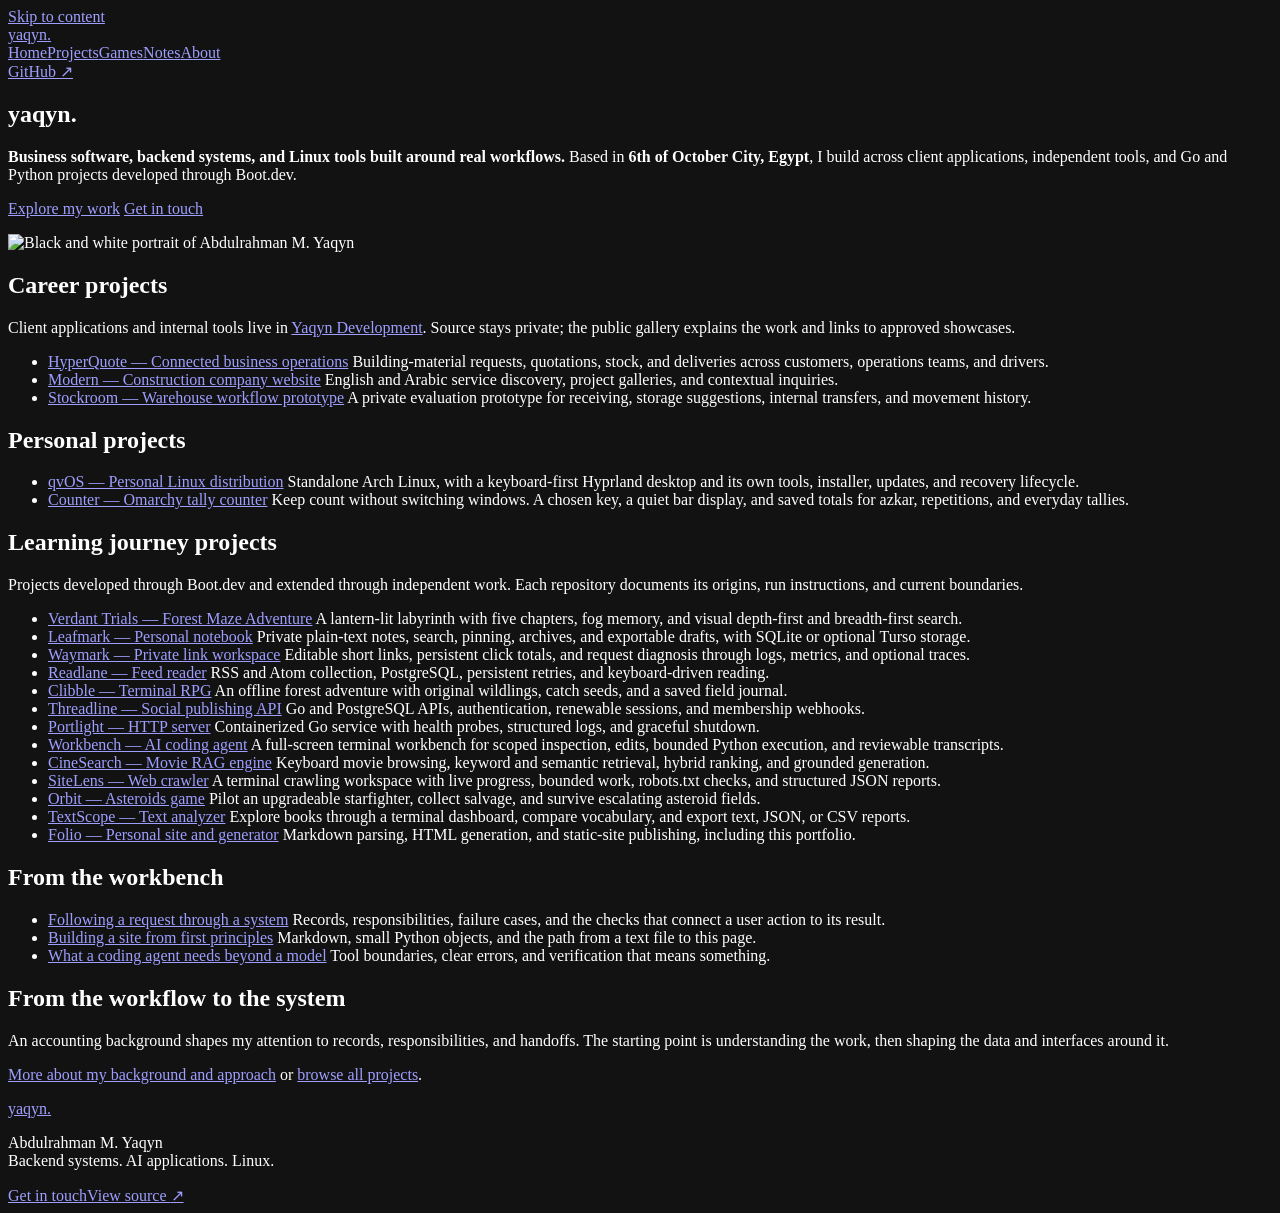
==== docs/index.html @ 0b0667b6 "Serve Folio at yaqyn.dev with root routes and canonical URLs" ====
<!doctype html>
<html lang="en">
  <head>
    <meta charset="utf-8">
    <meta name="viewport" content="width=device-width, initial-scale=1">
    <meta name="color-scheme" content="dark">
    <meta name="description" content="Abdulrahman M. Yaqyn — business software, backend systems, AI applications, and Linux. Projects, engineering decisions, and development notes.">
    <meta property="og:type" content="website">
    <meta property="og:title" content="yaqyn. | yaqyn">
    <meta property="og:description" content="Abdulrahman M. Yaqyn — business software, backend systems, AI applications, and Linux. Projects, engineering decisions, and development notes.">
    <meta property="og:url" content="https://yaqyn.dev/">
    <meta property="og:site_name" content="yaqyn">
    <meta property="og:image" content="https://yaqyn.dev/images/yaqyn-portrait.webp">
    <meta property="og:image:alt" content="Black and white portrait of Abdulrahman M. Yaqyn">
    <meta name="twitter:card" content="summary_large_image">
    <title>yaqyn. | yaqyn</title>
    <link rel="canonical" href="https://yaqyn.dev/">
    <link rel="icon" href="/favicon.svg" type="image/svg+xml">
    <link href="/index.css" rel="stylesheet">
  </head>
  <body class="home">
    <a class="skip-link" href="#main">Skip to content</a>
    <div class="site-shell">
      <header class="site-header">
        <a class="wordmark" href="/" aria-label="yaqyn home">yaqyn<span>.</span></a>
        <nav aria-label="Main navigation"><a href="/" aria-current="page">Home</a><a href="/projects/">Projects</a><a href="/games/">Games</a><a href="/notes/">Notes</a><a href="/about/">About</a></nav>
        <a class="header-link" href="https://github.com/yaqyn">GitHub <span aria-hidden="true">↗</span></a>
      </header>
      <main id="main" tabindex="-1">
        <div class="breadcrumbs"></div>
        <article class="page-content"><div><h1>yaqyn.</h1><p><b>Business software, backend systems, and Linux tools built around real workflows.</b> Based in <b>6th of October City, Egypt</b>, I build across client applications, independent tools, and Go and Python projects developed through Boot.dev.</p><p><a href="/projects/">Explore my work</a> <a href="/contact/">Get in touch</a></p><p><img src="/images/yaqyn-portrait.webp" alt="Black and white portrait of Abdulrahman M. Yaqyn"></p><h2>Career projects</h2><p>Client applications and internal tools live in <a href="https://github.com/yaqyn-dev">Yaqyn Development</a>. Source stays private; the public gallery explains the work and links to approved showcases.</p><ul><li><a href="https://github.com/yaqyn/HyperQuote">HyperQuote — Connected business operations</a> Building-material requests, quotations, stock, and deliveries across customers, operations teams, and drivers.</li><li><a href="https://github.com/yaqyn/Modern">Modern — Construction company website</a> English and Arabic service discovery, project galleries, and contextual inquiries.</li><li><a href="https://github.com/yaqyn-dev#stockroom">Stockroom — Warehouse workflow prototype</a> A private evaluation prototype for receiving, storage suggestions, internal transfers, and movement history.</li></ul><h2>Personal projects</h2><ul><li><a href="https://github.com/yaqyn/qvOS">qvOS — Personal Linux distribution</a> Standalone Arch Linux, with a keyboard-first Hyprland desktop and its own tools, installer, updates, and recovery lifecycle.</li><li><a href="https://github.com/yaqyn/omarchy-counter">Counter — Omarchy tally counter</a> Keep count without switching windows. A chosen key, a quiet bar display, and saved totals for azkar, repetitions, and everyday tallies.</li></ul><h2>Learning journey projects</h2><p>Projects developed through Boot.dev and extended through independent work. Each repository documents its origins, run instructions, and current boundaries.</p><ul><li><a href="/games/">Verdant Trials — Forest Maze Adventure</a> A lantern-lit labyrinth with five chapters, fog memory, and visual depth-first and breadth-first search.</li><li><a href="https://github.com/yaqyn/leafmark-notebook">Leafmark — Personal notebook</a> Private plain-text notes, search, pinning, archives, and exportable drafts, with SQLite or optional Turso storage.</li><li><a href="https://github.com/yaqyn/waymark-link-shortener">Waymark — Private link workspace</a> Editable short links, persistent click totals, and request diagnosis through logs, metrics, and optional traces.</li><li><a href="https://github.com/yaqyn/readlane-feed-reader">Readlane — Feed reader</a> RSS and Atom collection, PostgreSQL, persistent retries, and keyboard-driven reading.</li><li><a href="/games/">Clibble — Terminal RPG</a> An offline forest adventure with original wildlings, catch seeds, and a saved field journal.</li><li><a href="https://github.com/yaqyn/threadline-social-api">Threadline — Social publishing API</a> Go and PostgreSQL APIs, authentication, renewable sessions, and membership webhooks.</li><li><a href="https://github.com/yaqyn/portlight-http-server">Portlight — HTTP server</a> Containerized Go service with health probes, structured logs, and graceful shutdown.</li><li><a href="https://github.com/yaqyn/workbench-ai-agent">Workbench — AI coding agent</a> A full-screen terminal workbench for scoped inspection, edits, bounded Python execution, and reviewable transcripts.</li><li><a href="https://github.com/yaqyn/cinesearch-rag-engine">CineSearch — Movie RAG engine</a> Keyboard movie browsing, keyword and semantic retrieval, hybrid ranking, and grounded generation.</li><li><a href="https://github.com/yaqyn/sitelens-web-crawler">SiteLens — Web crawler</a> A terminal crawling workspace with live progress, bounded work, robots.txt checks, and structured JSON reports.</li><li><a href="/games/">Orbit — Asteroids game</a> Pilot an upgradeable starfighter, collect salvage, and survive escalating asteroid fields.</li><li><a href="https://github.com/yaqyn/textscope-text-analyzer">TextScope — Text analyzer</a> Explore books through a terminal dashboard, compare vocabulary, and export text, JSON, or CSV reports.</li><li><a href="https://github.com/yaqyn/folio-static-site">Folio — Personal site and generator</a> Markdown parsing, HTML generation, and static-site publishing, including this portfolio.</li></ul><h2>From the workbench</h2><ul><li><a href="/notes/workflow/">Following a request through a system</a> Records, responsibilities, failure cases, and the checks that connect a user action to its result.</li><li><a href="/notes/static-sites/">Building a site from first principles</a> Markdown, small Python objects, and the path from a text file to this page.</li><li><a href="/notes/agents/">What a coding agent needs beyond a model</a> Tool boundaries, clear errors, and verification that means something.</li></ul><h2>From the workflow to the system</h2><p>An accounting background shapes my attention to records, responsibilities, and handoffs. The starting point is understanding the work, then shaping the data and interfaces around it.</p><p><a href="/about/">More about my background and approach</a> or <a href="/projects/">browse all projects</a>.</p></div></article>
      </main>
      <footer class="site-footer">
        <a class="wordmark" href="/">yaqyn<span>.</span></a>
        <p>Abdulrahman M. Yaqyn<br><span>Backend systems. AI applications. Linux.</span></p>
        <div><a href="/contact/">Get in touch</a><a href="https://github.com/yaqyn/folio-static-site">View source <span aria-hidden="true">↗</span></a></div>
      </footer>
    </div>
  </body>
</html>
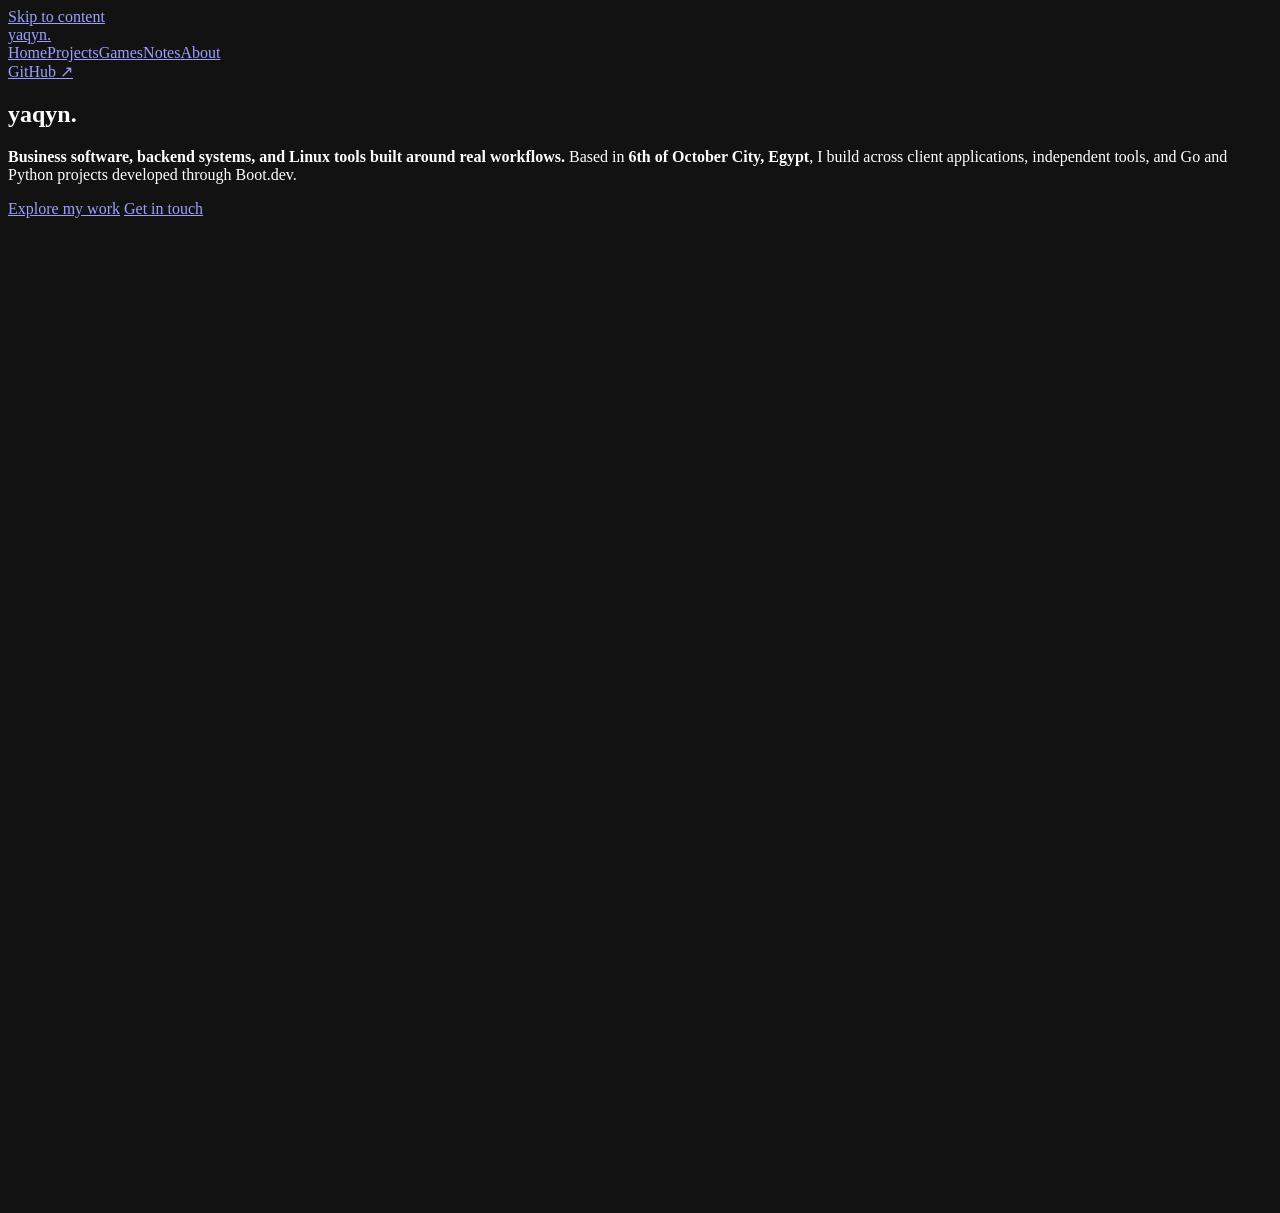
==== commit 8bb13f47: "Refine search appearance, social previews, and site analytics" ====
--- a/docs/index.html
+++ b/docs/index.html
@@ -4,18 +4,34 @@
     <meta charset="utf-8">
     <meta name="viewport" content="width=device-width, initial-scale=1">
     <meta name="color-scheme" content="dark">
+    <meta name="author" content="Abdulrahman M. Yaqyn">
+    <meta name="robots" content="index, follow, max-image-preview:large">
+    <meta name="theme-color" content="#1c1d20">
     <meta name="description" content="Abdulrahman M. Yaqyn — business software, backend systems, AI applications, and Linux. Projects, engineering decisions, and development notes.">
     <meta property="og:type" content="website">
-    <meta property="og:title" content="yaqyn. | yaqyn">
+    <meta property="og:title" content="Abdulrahman M. Yaqyn | Backend Systems, AI &amp; Linux">
     <meta property="og:description" content="Abdulrahman M. Yaqyn — business software, backend systems, AI applications, and Linux. Projects, engineering decisions, and development notes.">
     <meta property="og:url" content="https://yaqyn.dev/">
     <meta property="og:site_name" content="yaqyn">
-    <meta property="og:image" content="https://yaqyn.dev/images/yaqyn-portrait.webp">
-    <meta property="og:image:alt" content="Black and white portrait of Abdulrahman M. Yaqyn">
+    <meta property="og:image" content="https://yaqyn.dev/images/social-card.webp">
+    <meta property="og:image:alt" content="Abdulrahman M. Yaqyn — backend systems, AI applications, Linux, projects and development notes">
+    <meta property="og:locale" content="en_US">
+    <meta property="og:image:type" content="image/webp">
+    <meta property="og:image:width" content="1200">
+    <meta property="og:image:height" content="630">
+    <meta name="twitter:title" content="Abdulrahman M. Yaqyn | Backend Systems, AI &amp; Linux">
+    <meta name="twitter:description" content="Abdulrahman M. Yaqyn — business software, backend systems, AI applications, and Linux. Projects, engineering decisions, and development notes.">
+    <meta name="twitter:image" content="https://yaqyn.dev/images/social-card.webp">
+    <meta name="twitter:image:alt" content="Abdulrahman M. Yaqyn — backend systems, AI applications, Linux, projects and development notes">
     <meta name="twitter:card" content="summary_large_image">
-    <title>yaqyn. | yaqyn</title>
+    <title>Abdulrahman M. Yaqyn | Backend Systems, AI &amp; Linux</title>
     <link rel="canonical" href="https://yaqyn.dev/">
-    <link rel="icon" href="/favicon.svg" type="image/svg+xml">
+    <link rel="icon" href="/favicon.ico" sizes="16x16 32x32 48x48">
+    <link rel="icon" href="/icon-192.png" sizes="192x192" type="image/png">
+    <link rel="icon" href="/favicon.svg" sizes="any" type="image/svg+xml">
+    <link rel="apple-touch-icon" href="/apple-touch-icon.png" sizes="180x180">
+    <link rel="manifest" href="/site.webmanifest">
+    <script type="application/ld+json">{"@context": "https://schema.org", "@graph": [{"@type": "Person", "@id": "https://yaqyn.dev/#person", "name": "Abdulrahman M. Yaqyn", "alternateName": "yaqyn", "url": "https://yaqyn.dev/about/", "image": "https://yaqyn.dev/images/yaqyn-portrait.webp", "sameAs": ["https://github.com/yaqyn", "https://www.boot.dev/u/yaqyn"]}, {"@type": "WebSite", "@id": "https://yaqyn.dev/#website", "name": "yaqyn", "alternateName": "Abdulrahman M. Yaqyn", "url": "https://yaqyn.dev/", "inLanguage": "en", "publisher": {"@id": "https://yaqyn.dev/#person"}}, {"@type": "WebPage", "@id": "https://yaqyn.dev/#page", "url": "https://yaqyn.dev/", "name": "Abdulrahman M. Yaqyn | Backend Systems, AI \u0026 Linux", "description": "Abdulrahman M. Yaqyn — business software, backend systems, AI applications, and Linux. Projects, engineering decisions, and development notes.", "isPartOf": {"@id": "https://yaqyn.dev/#website"}, "inLanguage": "en", "author": {"@id": "https://yaqyn.dev/#person"}}]}</script>
     <link href="/index.css" rel="stylesheet">
   </head>
   <body class="home">
@@ -27,8 +43,8 @@
         <a class="header-link" href="https://github.com/yaqyn">GitHub <span aria-hidden="true">↗</span></a>
       </header>
       <main id="main" tabindex="-1">
-        <div class="breadcrumbs"></div>
-        <article class="page-content"><div><h1>yaqyn.</h1><p><b>Business software, backend systems, and Linux tools built around real workflows.</b> Based in <b>6th of October City, Egypt</b>, I build across client applications, independent tools, and Go and Python projects developed through Boot.dev.</p><p><a href="/projects/">Explore my work</a> <a href="/contact/">Get in touch</a></p><p><img src="/images/yaqyn-portrait.webp" alt="Black and white portrait of Abdulrahman M. Yaqyn"></p><h2>Career projects</h2><p>Client applications and internal tools live in <a href="https://github.com/yaqyn-dev">Yaqyn Development</a>. Source stays private; the public gallery explains the work and links to approved showcases.</p><ul><li><a href="https://github.com/yaqyn/HyperQuote">HyperQuote — Connected business operations</a> Building-material requests, quotations, stock, and deliveries across customers, operations teams, and drivers.</li><li><a href="https://github.com/yaqyn/Modern">Modern — Construction company website</a> English and Arabic service discovery, project galleries, and contextual inquiries.</li><li><a href="https://github.com/yaqyn-dev#stockroom">Stockroom — Warehouse workflow prototype</a> A private evaluation prototype for receiving, storage suggestions, internal transfers, and movement history.</li></ul><h2>Personal projects</h2><ul><li><a href="https://github.com/yaqyn/qvOS">qvOS — Personal Linux distribution</a> Standalone Arch Linux, with a keyboard-first Hyprland desktop and its own tools, installer, updates, and recovery lifecycle.</li><li><a href="https://github.com/yaqyn/omarchy-counter">Counter — Omarchy tally counter</a> Keep count without switching windows. A chosen key, a quiet bar display, and saved totals for azkar, repetitions, and everyday tallies.</li></ul><h2>Learning journey projects</h2><p>Projects developed through Boot.dev and extended through independent work. Each repository documents its origins, run instructions, and current boundaries.</p><ul><li><a href="/games/">Verdant Trials — Forest Maze Adventure</a> A lantern-lit labyrinth with five chapters, fog memory, and visual depth-first and breadth-first search.</li><li><a href="https://github.com/yaqyn/leafmark-notebook">Leafmark — Personal notebook</a> Private plain-text notes, search, pinning, archives, and exportable drafts, with SQLite or optional Turso storage.</li><li><a href="https://github.com/yaqyn/waymark-link-shortener">Waymark — Private link workspace</a> Editable short links, persistent click totals, and request diagnosis through logs, metrics, and optional traces.</li><li><a href="https://github.com/yaqyn/readlane-feed-reader">Readlane — Feed reader</a> RSS and Atom collection, PostgreSQL, persistent retries, and keyboard-driven reading.</li><li><a href="/games/">Clibble — Terminal RPG</a> An offline forest adventure with original wildlings, catch seeds, and a saved field journal.</li><li><a href="https://github.com/yaqyn/threadline-social-api">Threadline — Social publishing API</a> Go and PostgreSQL APIs, authentication, renewable sessions, and membership webhooks.</li><li><a href="https://github.com/yaqyn/portlight-http-server">Portlight — HTTP server</a> Containerized Go service with health probes, structured logs, and graceful shutdown.</li><li><a href="https://github.com/yaqyn/workbench-ai-agent">Workbench — AI coding agent</a> A full-screen terminal workbench for scoped inspection, edits, bounded Python execution, and reviewable transcripts.</li><li><a href="https://github.com/yaqyn/cinesearch-rag-engine">CineSearch — Movie RAG engine</a> Keyboard movie browsing, keyword and semantic retrieval, hybrid ranking, and grounded generation.</li><li><a href="https://github.com/yaqyn/sitelens-web-crawler">SiteLens — Web crawler</a> A terminal crawling workspace with live progress, bounded work, robots.txt checks, and structured JSON reports.</li><li><a href="/games/">Orbit — Asteroids game</a> Pilot an upgradeable starfighter, collect salvage, and survive escalating asteroid fields.</li><li><a href="https://github.com/yaqyn/textscope-text-analyzer">TextScope — Text analyzer</a> Explore books through a terminal dashboard, compare vocabulary, and export text, JSON, or CSV reports.</li><li><a href="https://github.com/yaqyn/folio-static-site">Folio — Personal site and generator</a> Markdown parsing, HTML generation, and static-site publishing, including this portfolio.</li></ul><h2>From the workbench</h2><ul><li><a href="/notes/workflow/">Following a request through a system</a> Records, responsibilities, failure cases, and the checks that connect a user action to its result.</li><li><a href="/notes/static-sites/">Building a site from first principles</a> Markdown, small Python objects, and the path from a text file to this page.</li><li><a href="/notes/agents/">What a coding agent needs beyond a model</a> Tool boundaries, clear errors, and verification that means something.</li></ul><h2>From the workflow to the system</h2><p>An accounting background shapes my attention to records, responsibilities, and handoffs. The starting point is understanding the work, then shaping the data and interfaces around it.</p><p><a href="/about/">More about my background and approach</a> or <a href="/projects/">browse all projects</a>.</p></div></article>
+        <div class="breadcrumbs" role="navigation" aria-label="Breadcrumb"></div>
+        <article class="page-content"><div><h1>yaqyn.</h1><p><b>Business software, backend systems, and Linux tools built around real workflows.</b> Based in <b>6th of October City, Egypt</b>, I build across client applications, independent tools, and Go and Python projects developed through Boot.dev.</p><p><a href="/projects/">Explore my work</a> <a href="/contact/">Get in touch</a></p><p><img src="/images/yaqyn-portrait-768.webp" alt="Black and white portrait of Abdulrahman M. Yaqyn" srcset="/images/yaqyn-portrait-384.webp 384w, /images/yaqyn-portrait-768.webp 768w, /images/yaqyn-portrait.webp 1122w" sizes="(min-width: 1160px) 435px, (max-width: 600px) calc(100vw - 40px), (max-width: 800px) calc(42.5vw - 33px), calc(42.5vw - 58px)" width="1122" height="1402" fetchpriority="high" decoding="async"></p><h2>Career projects</h2><p>Client applications and internal tools live in <a href="https://github.com/yaqyn-dev">Yaqyn Development</a>. Source stays private; the public gallery explains the work and links to approved showcases.</p><ul><li><a href="https://github.com/yaqyn/HyperQuote">HyperQuote — Connected business operations</a> Building-material requests, quotations, stock, and deliveries across customers, operations teams, and drivers.</li><li><a href="https://github.com/yaqyn/Modern">Modern — Construction company website</a> English and Arabic service discovery, project galleries, and contextual inquiries.</li><li><a href="https://github.com/yaqyn-dev#stockroom">Stockroom — Warehouse workflow prototype</a> A private evaluation prototype for receiving, storage suggestions, internal transfers, and movement history.</li></ul><h2>Personal projects</h2><ul><li><a href="https://github.com/yaqyn/qvOS">qvOS — Personal Linux distribution</a> Standalone Arch Linux, with a keyboard-first Hyprland desktop and its own tools, installer, updates, and recovery lifecycle.</li><li><a href="https://github.com/yaqyn/omarchy-counter">Counter — Omarchy tally counter</a> Keep count without switching windows. A chosen key, a quiet bar display, and saved totals for azkar, repetitions, and everyday tallies.</li></ul><h2>Learning journey projects</h2><p>Projects developed through Boot.dev and extended through independent work. Each repository documents its origins, run instructions, and current boundaries.</p><ul><li><a href="/games/">Verdant Trials — Forest Maze Adventure</a> A lantern-lit labyrinth with five chapters, fog memory, and visual depth-first and breadth-first search.</li><li><a href="https://github.com/yaqyn/leafmark-notebook">Leafmark — Personal notebook</a> Private plain-text notes, search, pinning, archives, and exportable drafts, with SQLite or optional Turso storage.</li><li><a href="https://github.com/yaqyn/waymark-link-shortener">Waymark — Private link workspace</a> Editable short links, persistent click totals, and request diagnosis through logs, metrics, and optional traces.</li><li><a href="https://github.com/yaqyn/readlane-feed-reader">Readlane — Feed reader</a> RSS and Atom collection, PostgreSQL, persistent retries, and keyboard-driven reading.</li><li><a href="/games/">Clibble — Terminal RPG</a> An offline forest adventure with original wildlings, catch seeds, and a saved field journal.</li><li><a href="https://github.com/yaqyn/threadline-social-api">Threadline — Social publishing API</a> Go and PostgreSQL APIs, authentication, renewable sessions, and membership webhooks.</li><li><a href="https://github.com/yaqyn/portlight-http-server">Portlight — HTTP server</a> Containerized Go service with health probes, structured logs, and graceful shutdown.</li><li><a href="https://github.com/yaqyn/workbench-ai-agent">Workbench — AI coding agent</a> A full-screen terminal workbench for scoped inspection, edits, bounded Python execution, and reviewable transcripts.</li><li><a href="https://github.com/yaqyn/cinesearch-rag-engine">CineSearch — Movie RAG engine</a> Keyboard movie browsing, keyword and semantic retrieval, hybrid ranking, and grounded generation.</li><li><a href="https://github.com/yaqyn/sitelens-web-crawler">SiteLens — Web crawler</a> A terminal crawling workspace with live progress, bounded work, robots.txt checks, and structured JSON reports.</li><li><a href="/games/">Orbit — Asteroids game</a> Pilot an upgradeable starfighter, collect salvage, and survive escalating asteroid fields.</li><li><a href="https://github.com/yaqyn/textscope-text-analyzer">TextScope — Text analyzer</a> Explore books through a terminal dashboard, compare vocabulary, and export text, JSON, or CSV reports.</li><li><a href="https://github.com/yaqyn/folio-static-site">Folio — Personal site and generator</a> Markdown parsing, HTML generation, and static-site publishing, including this portfolio.</li></ul><h2>From the workbench</h2><ul><li><a href="/notes/workflow/">Following a request through a system</a> Records, responsibilities, failure cases, and the checks that connect a user action to its result.</li><li><a href="/notes/static-sites/">Building a site from first principles</a> Markdown, small Python objects, and the path from a text file to this page.</li><li><a href="/notes/agents/">What a coding agent needs beyond a model</a> Tool boundaries, clear errors, and verification that means something.</li></ul><h2>From the workflow to the system</h2><p>An accounting background shapes my attention to records, responsibilities, and handoffs. The starting point is understanding the work, then shaping the data and interfaces around it.</p><p><a href="/about/">More about my background and approach</a> or <a href="/projects/">browse all projects</a>.</p></div></article>
       </main>
       <footer class="site-footer">
         <a class="wordmark" href="/">yaqyn<span>.</span></a>
@@ -36,5 +52,6 @@
         <div><a href="/contact/">Get in touch</a><a href="https://github.com/yaqyn/folio-static-site">View source <span aria-hidden="true">↗</span></a></div>
       </footer>
     </div>
+    <script type="module" src="/analytics.js"></script>
   </body>
 </html>
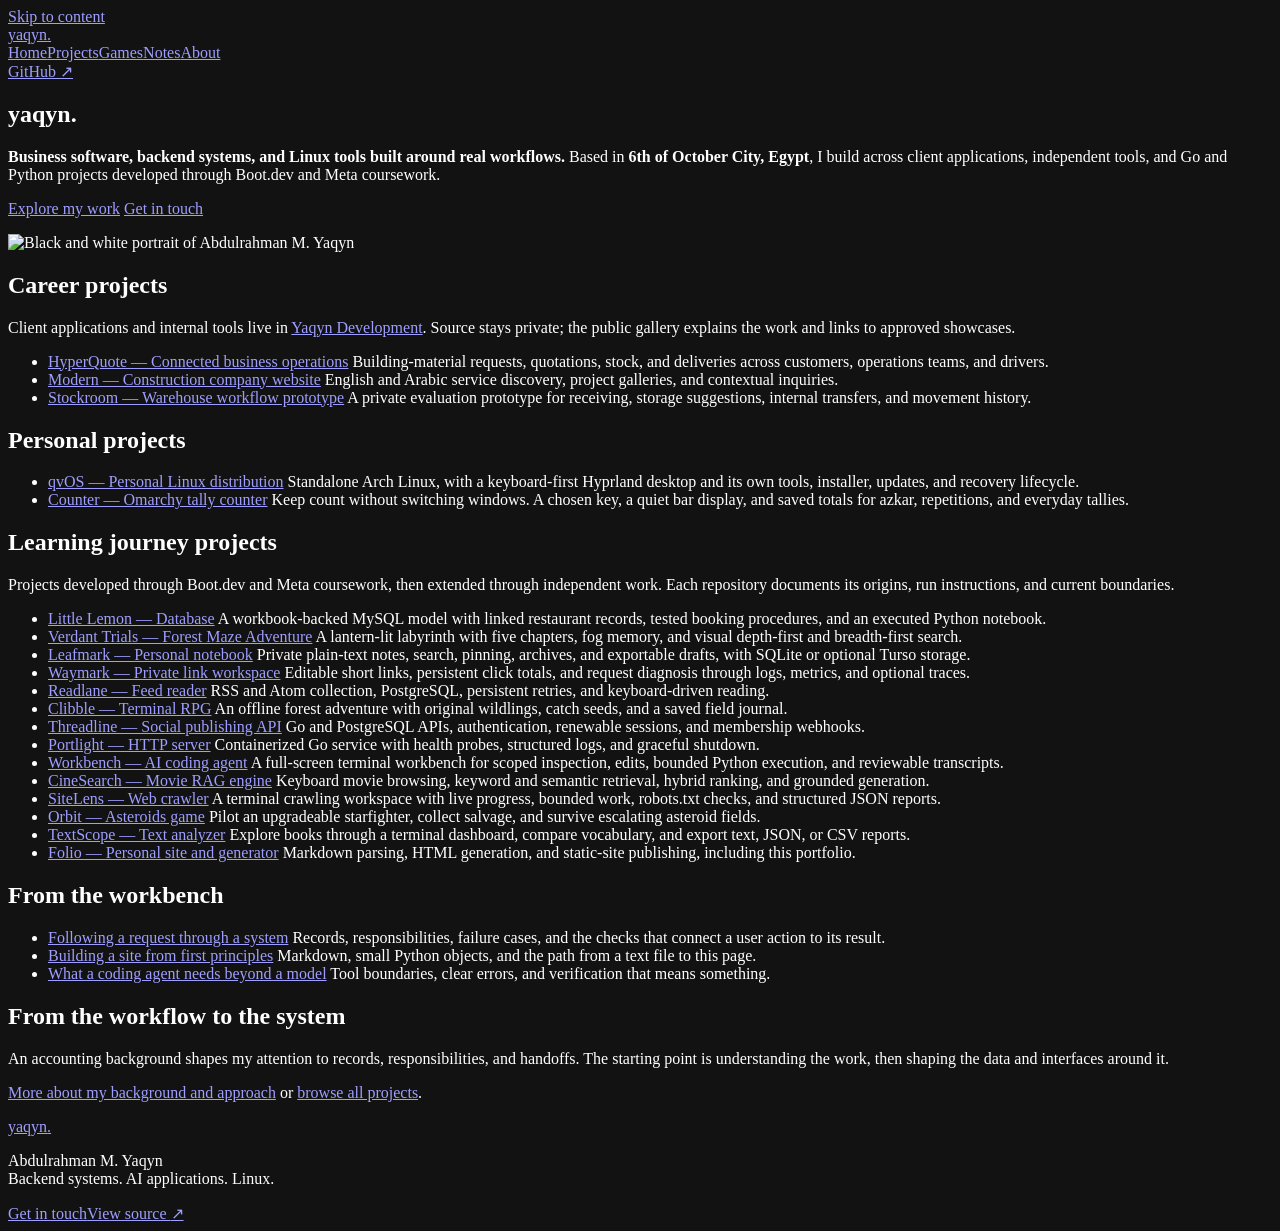
==== commit 895c973d: "Add Little Lemon Database to portfolio with restored cover" ====
--- a/docs/index.html
+++ b/docs/index.html
@@ -31,7 +31,7 @@
     <link rel="icon" href="/favicon.svg" sizes="any" type="image/svg+xml">
     <link rel="apple-touch-icon" href="/apple-touch-icon.png" sizes="180x180">
     <link rel="manifest" href="/site.webmanifest">
-    <script type="application/ld+json">{"@context": "https://schema.org", "@graph": [{"@type": "Person", "@id": "https://yaqyn.dev/#person", "name": "Abdulrahman M. Yaqyn", "alternateName": "yaqyn", "url": "https://yaqyn.dev/about/", "image": "https://yaqyn.dev/images/yaqyn-portrait.webp", "sameAs": ["https://github.com/yaqyn", "https://www.boot.dev/u/yaqyn"]}, {"@type": "WebSite", "@id": "https://yaqyn.dev/#website", "name": "yaqyn", "alternateName": "Abdulrahman M. Yaqyn", "url": "https://yaqyn.dev/", "inLanguage": "en", "publisher": {"@id": "https://yaqyn.dev/#person"}}, {"@type": "WebPage", "@id": "https://yaqyn.dev/#page", "url": "https://yaqyn.dev/", "name": "Abdulrahman M. Yaqyn | Backend Systems, AI \u0026 Linux", "description": "Abdulrahman M. Yaqyn — business software, backend systems, AI applications, and Linux. Projects, engineering decisions, and development notes.", "isPartOf": {"@id": "https://yaqyn.dev/#website"}, "inLanguage": "en", "author": {"@id": "https://yaqyn.dev/#person"}}]}</script>
+    <script type="application/ld+json">{"@context": "https://schema.org", "@graph": [{"@type": "Person", "@id": "https://yaqyn.dev/#person", "name": "Abdulrahman M. Yaqyn", "alternateName": ["yaqyn", "yaqyndev"], "url": "https://yaqyn.dev/about/", "image": "https://yaqyn.dev/images/yaqyn-portrait.webp", "sameAs": ["https://github.com/yaqyn", "https://linkedin.com/in/yaqyn", "https://bsky.app/profile/yaqyn.dev", "https://www.patreon.com/cw/yaqyn", "https://www.youtube.com/@yaqyndev", "https://gravatar.com/yaqyndev", "https://x.com/yaqyndev", "https://yaqyndev.contra.com/", "https://t.me/yaqyndev", "https://www.boot.dev/u/yaqyn"]}, {"@type": "WebSite", "@id": "https://yaqyn.dev/#website", "name": "yaqyn", "alternateName": "Abdulrahman M. Yaqyn", "url": "https://yaqyn.dev/", "inLanguage": "en", "publisher": {"@id": "https://yaqyn.dev/#person"}}, {"@type": "WebPage", "@id": "https://yaqyn.dev/#page", "url": "https://yaqyn.dev/", "name": "Abdulrahman M. Yaqyn | Backend Systems, AI \u0026 Linux", "description": "Abdulrahman M. Yaqyn — business software, backend systems, AI applications, and Linux. Projects, engineering decisions, and development notes.", "isPartOf": {"@id": "https://yaqyn.dev/#website"}, "inLanguage": "en", "author": {"@id": "https://yaqyn.dev/#person"}}]}</script>
     <link href="/index.css" rel="stylesheet">
   </head>
   <body class="home">
@@ -44,7 +44,7 @@
       </header>
       <main id="main" tabindex="-1">
         <div class="breadcrumbs" role="navigation" aria-label="Breadcrumb"></div>
-        <article class="page-content"><div><h1>yaqyn.</h1><p><b>Business software, backend systems, and Linux tools built around real workflows.</b> Based in <b>6th of October City, Egypt</b>, I build across client applications, independent tools, and Go and Python projects developed through Boot.dev.</p><p><a href="/projects/">Explore my work</a> <a href="/contact/">Get in touch</a></p><p><img src="/images/yaqyn-portrait-768.webp" alt="Black and white portrait of Abdulrahman M. Yaqyn" srcset="/images/yaqyn-portrait-384.webp 384w, /images/yaqyn-portrait-768.webp 768w, /images/yaqyn-portrait.webp 1122w" sizes="(min-width: 1160px) 435px, (max-width: 600px) calc(100vw - 40px), (max-width: 800px) calc(42.5vw - 33px), calc(42.5vw - 58px)" width="1122" height="1402" fetchpriority="high" decoding="async"></p><h2>Career projects</h2><p>Client applications and internal tools live in <a href="https://github.com/yaqyn-dev">Yaqyn Development</a>. Source stays private; the public gallery explains the work and links to approved showcases.</p><ul><li><a href="https://github.com/yaqyn/HyperQuote">HyperQuote — Connected business operations</a> Building-material requests, quotations, stock, and deliveries across customers, operations teams, and drivers.</li><li><a href="https://github.com/yaqyn/Modern">Modern — Construction company website</a> English and Arabic service discovery, project galleries, and contextual inquiries.</li><li><a href="https://github.com/yaqyn-dev#stockroom">Stockroom — Warehouse workflow prototype</a> A private evaluation prototype for receiving, storage suggestions, internal transfers, and movement history.</li></ul><h2>Personal projects</h2><ul><li><a href="https://github.com/yaqyn/qvOS">qvOS — Personal Linux distribution</a> Standalone Arch Linux, with a keyboard-first Hyprland desktop and its own tools, installer, updates, and recovery lifecycle.</li><li><a href="https://github.com/yaqyn/omarchy-counter">Counter — Omarchy tally counter</a> Keep count without switching windows. A chosen key, a quiet bar display, and saved totals for azkar, repetitions, and everyday tallies.</li></ul><h2>Learning journey projects</h2><p>Projects developed through Boot.dev and extended through independent work. Each repository documents its origins, run instructions, and current boundaries.</p><ul><li><a href="/games/">Verdant Trials — Forest Maze Adventure</a> A lantern-lit labyrinth with five chapters, fog memory, and visual depth-first and breadth-first search.</li><li><a href="https://github.com/yaqyn/leafmark-notebook">Leafmark — Personal notebook</a> Private plain-text notes, search, pinning, archives, and exportable drafts, with SQLite or optional Turso storage.</li><li><a href="https://github.com/yaqyn/waymark-link-shortener">Waymark — Private link workspace</a> Editable short links, persistent click totals, and request diagnosis through logs, metrics, and optional traces.</li><li><a href="https://github.com/yaqyn/readlane-feed-reader">Readlane — Feed reader</a> RSS and Atom collection, PostgreSQL, persistent retries, and keyboard-driven reading.</li><li><a href="/games/">Clibble — Terminal RPG</a> An offline forest adventure with original wildlings, catch seeds, and a saved field journal.</li><li><a href="https://github.com/yaqyn/threadline-social-api">Threadline — Social publishing API</a> Go and PostgreSQL APIs, authentication, renewable sessions, and membership webhooks.</li><li><a href="https://github.com/yaqyn/portlight-http-server">Portlight — HTTP server</a> Containerized Go service with health probes, structured logs, and graceful shutdown.</li><li><a href="https://github.com/yaqyn/workbench-ai-agent">Workbench — AI coding agent</a> A full-screen terminal workbench for scoped inspection, edits, bounded Python execution, and reviewable transcripts.</li><li><a href="https://github.com/yaqyn/cinesearch-rag-engine">CineSearch — Movie RAG engine</a> Keyboard movie browsing, keyword and semantic retrieval, hybrid ranking, and grounded generation.</li><li><a href="https://github.com/yaqyn/sitelens-web-crawler">SiteLens — Web crawler</a> A terminal crawling workspace with live progress, bounded work, robots.txt checks, and structured JSON reports.</li><li><a href="/games/">Orbit — Asteroids game</a> Pilot an upgradeable starfighter, collect salvage, and survive escalating asteroid fields.</li><li><a href="https://github.com/yaqyn/textscope-text-analyzer">TextScope — Text analyzer</a> Explore books through a terminal dashboard, compare vocabulary, and export text, JSON, or CSV reports.</li><li><a href="https://github.com/yaqyn/folio-static-site">Folio — Personal site and generator</a> Markdown parsing, HTML generation, and static-site publishing, including this portfolio.</li></ul><h2>From the workbench</h2><ul><li><a href="/notes/workflow/">Following a request through a system</a> Records, responsibilities, failure cases, and the checks that connect a user action to its result.</li><li><a href="/notes/static-sites/">Building a site from first principles</a> Markdown, small Python objects, and the path from a text file to this page.</li><li><a href="/notes/agents/">What a coding agent needs beyond a model</a> Tool boundaries, clear errors, and verification that means something.</li></ul><h2>From the workflow to the system</h2><p>An accounting background shapes my attention to records, responsibilities, and handoffs. The starting point is understanding the work, then shaping the data and interfaces around it.</p><p><a href="/about/">More about my background and approach</a> or <a href="/projects/">browse all projects</a>.</p></div></article>
+        <article class="page-content"><div><h1>yaqyn.</h1><p><b>Business software, backend systems, and Linux tools built around real workflows.</b> Based in <b>6th of October City, Egypt</b>, I build across client applications, independent tools, and Go and Python projects developed through Boot.dev and Meta coursework.</p><p><a href="/projects/">Explore my work</a> <a href="/contact/">Get in touch</a></p><p><img src="/images/yaqyn-portrait-768.webp" alt="Black and white portrait of Abdulrahman M. Yaqyn" srcset="/images/yaqyn-portrait-384.webp 384w, /images/yaqyn-portrait-768.webp 768w, /images/yaqyn-portrait.webp 1122w" sizes="(min-width: 1160px) 435px, (max-width: 600px) calc(100vw - 40px), (max-width: 800px) calc(42.5vw - 33px), calc(42.5vw - 58px)" width="1122" height="1402" fetchpriority="high" decoding="async"></p><h2>Career projects</h2><p>Client applications and internal tools live in <a href="https://github.com/yaqyn-dev">Yaqyn Development</a>. Source stays private; the public gallery explains the work and links to approved showcases.</p><ul><li><a href="https://github.com/yaqyn/HyperQuote">HyperQuote — Connected business operations</a> Building-material requests, quotations, stock, and deliveries across customers, operations teams, and drivers.</li><li><a href="https://github.com/yaqyn/Modern">Modern — Construction company website</a> English and Arabic service discovery, project galleries, and contextual inquiries.</li><li><a href="https://github.com/yaqyn-dev#stockroom">Stockroom — Warehouse workflow prototype</a> A private evaluation prototype for receiving, storage suggestions, internal transfers, and movement history.</li></ul><h2>Personal projects</h2><ul><li><a href="https://github.com/yaqyn/qvOS">qvOS — Personal Linux distribution</a> Standalone Arch Linux, with a keyboard-first Hyprland desktop and its own tools, installer, updates, and recovery lifecycle.</li><li><a href="https://github.com/yaqyn/omarchy-counter">Counter — Omarchy tally counter</a> Keep count without switching windows. A chosen key, a quiet bar display, and saved totals for azkar, repetitions, and everyday tallies.</li></ul><h2>Learning journey projects</h2><p>Projects developed through Boot.dev and Meta coursework, then extended through independent work. Each repository documents its origins, run instructions, and current boundaries.</p><ul><li><a href="https://github.com/yaqyn/little-lemon-database">Little Lemon — Database</a> A workbook-backed MySQL model with linked restaurant records, tested booking procedures, and an executed Python notebook.</li><li><a href="/games/">Verdant Trials — Forest Maze Adventure</a> A lantern-lit labyrinth with five chapters, fog memory, and visual depth-first and breadth-first search.</li><li><a href="https://github.com/yaqyn/leafmark-notebook">Leafmark — Personal notebook</a> Private plain-text notes, search, pinning, archives, and exportable drafts, with SQLite or optional Turso storage.</li><li><a href="https://github.com/yaqyn/waymark-link-shortener">Waymark — Private link workspace</a> Editable short links, persistent click totals, and request diagnosis through logs, metrics, and optional traces.</li><li><a href="https://github.com/yaqyn/readlane-feed-reader">Readlane — Feed reader</a> RSS and Atom collection, PostgreSQL, persistent retries, and keyboard-driven reading.</li><li><a href="/games/">Clibble — Terminal RPG</a> An offline forest adventure with original wildlings, catch seeds, and a saved field journal.</li><li><a href="https://github.com/yaqyn/threadline-social-api">Threadline — Social publishing API</a> Go and PostgreSQL APIs, authentication, renewable sessions, and membership webhooks.</li><li><a href="https://github.com/yaqyn/portlight-http-server">Portlight — HTTP server</a> Containerized Go service with health probes, structured logs, and graceful shutdown.</li><li><a href="https://github.com/yaqyn/workbench-ai-agent">Workbench — AI coding agent</a> A full-screen terminal workbench for scoped inspection, edits, bounded Python execution, and reviewable transcripts.</li><li><a href="https://github.com/yaqyn/cinesearch-rag-engine">CineSearch — Movie RAG engine</a> Keyboard movie browsing, keyword and semantic retrieval, hybrid ranking, and grounded generation.</li><li><a href="https://github.com/yaqyn/sitelens-web-crawler">SiteLens — Web crawler</a> A terminal crawling workspace with live progress, bounded work, robots.txt checks, and structured JSON reports.</li><li><a href="/games/">Orbit — Asteroids game</a> Pilot an upgradeable starfighter, collect salvage, and survive escalating asteroid fields.</li><li><a href="https://github.com/yaqyn/textscope-text-analyzer">TextScope — Text analyzer</a> Explore books through a terminal dashboard, compare vocabulary, and export text, JSON, or CSV reports.</li><li><a href="https://github.com/yaqyn/folio-static-site">Folio — Personal site and generator</a> Markdown parsing, HTML generation, and static-site publishing, including this portfolio.</li></ul><h2>From the workbench</h2><ul><li><a href="/notes/workflow/">Following a request through a system</a> Records, responsibilities, failure cases, and the checks that connect a user action to its result.</li><li><a href="/notes/static-sites/">Building a site from first principles</a> Markdown, small Python objects, and the path from a text file to this page.</li><li><a href="/notes/agents/">What a coding agent needs beyond a model</a> Tool boundaries, clear errors, and verification that means something.</li></ul><h2>From the workflow to the system</h2><p>An accounting background shapes my attention to records, responsibilities, and handoffs. The starting point is understanding the work, then shaping the data and interfaces around it.</p><p><a href="/about/">More about my background and approach</a> or <a href="/projects/">browse all projects</a>.</p></div></article>
       </main>
       <footer class="site-footer">
         <a class="wordmark" href="/">yaqyn<span>.</span></a>
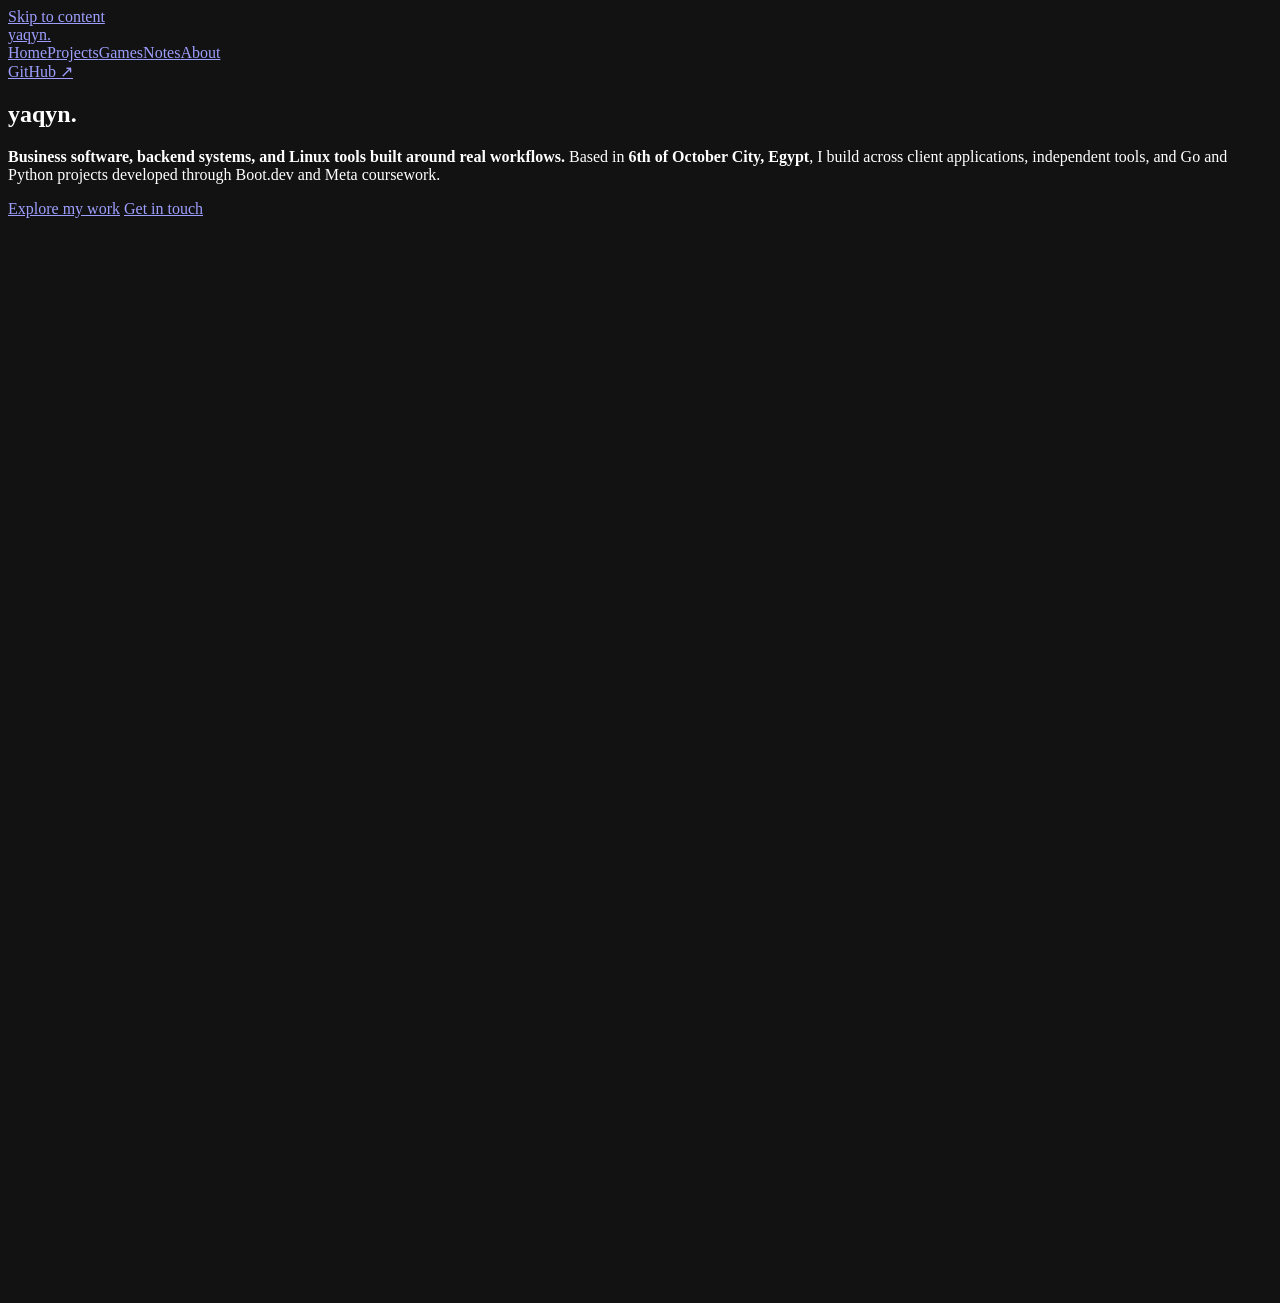
==== commit b289d8bb: "Add four completed coursework projects to the portfolio Link the Global Super Store model, Little Le" ====
--- a/docs/index.html
+++ b/docs/index.html
@@ -44,7 +44,7 @@
       </header>
       <main id="main" tabindex="-1">
         <div class="breadcrumbs" role="navigation" aria-label="Breadcrumb"></div>
-        <article class="page-content"><div><h1>yaqyn.</h1><p><b>Business software, backend systems, and Linux tools built around real workflows.</b> Based in <b>6th of October City, Egypt</b>, I build across client applications, independent tools, and Go and Python projects developed through Boot.dev and Meta coursework.</p><p><a href="/projects/">Explore my work</a> <a href="/contact/">Get in touch</a></p><p><img src="/images/yaqyn-portrait-768.webp" alt="Black and white portrait of Abdulrahman M. Yaqyn" srcset="/images/yaqyn-portrait-384.webp 384w, /images/yaqyn-portrait-768.webp 768w, /images/yaqyn-portrait.webp 1122w" sizes="(min-width: 1160px) 435px, (max-width: 600px) calc(100vw - 40px), (max-width: 800px) calc(42.5vw - 33px), calc(42.5vw - 58px)" width="1122" height="1402" fetchpriority="high" decoding="async"></p><h2>Career projects</h2><p>Client applications and internal tools live in <a href="https://github.com/yaqyn-dev">Yaqyn Development</a>. Source stays private; the public gallery explains the work and links to approved showcases.</p><ul><li><a href="https://github.com/yaqyn/HyperQuote">HyperQuote — Connected business operations</a> Building-material requests, quotations, stock, and deliveries across customers, operations teams, and drivers.</li><li><a href="https://github.com/yaqyn/Modern">Modern — Construction company website</a> English and Arabic service discovery, project galleries, and contextual inquiries.</li><li><a href="https://github.com/yaqyn-dev#stockroom">Stockroom — Warehouse workflow prototype</a> A private evaluation prototype for receiving, storage suggestions, internal transfers, and movement history.</li></ul><h2>Personal projects</h2><ul><li><a href="https://github.com/yaqyn/qvOS">qvOS — Personal Linux distribution</a> Standalone Arch Linux, with a keyboard-first Hyprland desktop and its own tools, installer, updates, and recovery lifecycle.</li><li><a href="https://github.com/yaqyn/omarchy-counter">Counter — Omarchy tally counter</a> Keep count without switching windows. A chosen key, a quiet bar display, and saved totals for azkar, repetitions, and everyday tallies.</li></ul><h2>Learning journey projects</h2><p>Projects developed through Boot.dev and Meta coursework, then extended through independent work. Each repository documents its origins, run instructions, and current boundaries.</p><ul><li><a href="https://github.com/yaqyn/little-lemon-database">Little Lemon — Database</a> A workbook-backed MySQL model with linked restaurant records, tested booking procedures, and an executed Python notebook.</li><li><a href="/games/">Verdant Trials — Forest Maze Adventure</a> A lantern-lit labyrinth with five chapters, fog memory, and visual depth-first and breadth-first search.</li><li><a href="https://github.com/yaqyn/leafmark-notebook">Leafmark — Personal notebook</a> Private plain-text notes, search, pinning, archives, and exportable drafts, with SQLite or optional Turso storage.</li><li><a href="https://github.com/yaqyn/waymark-link-shortener">Waymark — Private link workspace</a> Editable short links, persistent click totals, and request diagnosis through logs, metrics, and optional traces.</li><li><a href="https://github.com/yaqyn/readlane-feed-reader">Readlane — Feed reader</a> RSS and Atom collection, PostgreSQL, persistent retries, and keyboard-driven reading.</li><li><a href="/games/">Clibble — Terminal RPG</a> An offline forest adventure with original wildlings, catch seeds, and a saved field journal.</li><li><a href="https://github.com/yaqyn/threadline-social-api">Threadline — Social publishing API</a> Go and PostgreSQL APIs, authentication, renewable sessions, and membership webhooks.</li><li><a href="https://github.com/yaqyn/portlight-http-server">Portlight — HTTP server</a> Containerized Go service with health probes, structured logs, and graceful shutdown.</li><li><a href="https://github.com/yaqyn/workbench-ai-agent">Workbench — AI coding agent</a> A full-screen terminal workbench for scoped inspection, edits, bounded Python execution, and reviewable transcripts.</li><li><a href="https://github.com/yaqyn/cinesearch-rag-engine">CineSearch — Movie RAG engine</a> Keyboard movie browsing, keyword and semantic retrieval, hybrid ranking, and grounded generation.</li><li><a href="https://github.com/yaqyn/sitelens-web-crawler">SiteLens — Web crawler</a> A terminal crawling workspace with live progress, bounded work, robots.txt checks, and structured JSON reports.</li><li><a href="/games/">Orbit — Asteroids game</a> Pilot an upgradeable starfighter, collect salvage, and survive escalating asteroid fields.</li><li><a href="https://github.com/yaqyn/textscope-text-analyzer">TextScope — Text analyzer</a> Explore books through a terminal dashboard, compare vocabulary, and export text, JSON, or CSV reports.</li><li><a href="https://github.com/yaqyn/folio-static-site">Folio — Personal site and generator</a> Markdown parsing, HTML generation, and static-site publishing, including this portfolio.</li></ul><h2>From the workbench</h2><ul><li><a href="/notes/workflow/">Following a request through a system</a> Records, responsibilities, failure cases, and the checks that connect a user action to its result.</li><li><a href="/notes/static-sites/">Building a site from first principles</a> Markdown, small Python objects, and the path from a text file to this page.</li><li><a href="/notes/agents/">What a coding agent needs beyond a model</a> Tool boundaries, clear errors, and verification that means something.</li></ul><h2>From the workflow to the system</h2><p>An accounting background shapes my attention to records, responsibilities, and handoffs. The starting point is understanding the work, then shaping the data and interfaces around it.</p><p><a href="/about/">More about my background and approach</a> or <a href="/projects/">browse all projects</a>.</p></div></article>
+        <article class="page-content"><div><h1>yaqyn.</h1><p><b>Business software, backend systems, and Linux tools built around real workflows.</b> Based in <b>6th of October City, Egypt</b>, I build across client applications, independent tools, and Go and Python projects developed through Boot.dev and Meta coursework.</p><p><a href="/projects/">Explore my work</a> <a href="/contact/">Get in touch</a></p><p><img src="/images/yaqyn-portrait-768.webp" alt="Black and white portrait of Abdulrahman M. Yaqyn" srcset="/images/yaqyn-portrait-384.webp 384w, /images/yaqyn-portrait-768.webp 768w, /images/yaqyn-portrait.webp 1122w" sizes="(min-width: 1160px) 435px, (max-width: 600px) calc(100vw - 40px), (max-width: 800px) calc(42.5vw - 33px), calc(42.5vw - 58px)" width="1122" height="1402" fetchpriority="high" decoding="async"></p><h2>Career projects</h2><p>Client applications and internal tools live in <a href="https://github.com/yaqyn-dev">Yaqyn Development</a>. Source stays private; the public gallery explains the work and links to approved showcases.</p><ul><li><a href="https://github.com/yaqyn/HyperQuote">HyperQuote — Connected business operations</a> Building-material requests, quotations, stock, and deliveries across customers, operations teams, and drivers.</li><li><a href="https://github.com/yaqyn/Modern">Modern — Construction company website</a> English and Arabic service discovery, project galleries, and contextual inquiries.</li><li><a href="https://github.com/yaqyn-dev#stockroom">Stockroom — Warehouse workflow prototype</a> A private evaluation prototype for receiving, storage suggestions, internal transfers, and movement history.</li></ul><h2>Personal projects</h2><ul><li><a href="https://github.com/yaqyn/qvOS">qvOS — Personal Linux distribution</a> Standalone Arch Linux, with a keyboard-first Hyprland desktop and its own tools, installer, updates, and recovery lifecycle.</li><li><a href="https://github.com/yaqyn/omarchy-counter">Counter — Omarchy tally counter</a> Keep count without switching windows. A chosen key, a quiet bar display, and saved totals for azkar, repetitions, and everyday tallies.</li></ul><h2>Learning journey projects</h2><p>Projects developed through Boot.dev and Meta coursework, then extended through independent work. Each repository documents its origins, run instructions, and current boundaries.</p><ul><li><a href="https://github.com/yaqyn/little-lemon-database">Little Lemon — Database</a> A workbook-backed MySQL model with linked restaurant records, tested booking procedures, and an executed Python notebook.</li><li><a href="https://github.com/yaqyn/global-super-store-data-modeling">Global Super Store — Data modeling</a> A cleaned retail workbook, relational model, reconciliation checks, and analysis-ready exports.</li><li><a href="https://github.com/yaqyn/little-lemon-django-capstone">Little Lemon — Django</a> A restaurant API and booking application built with Django and MySQL.</li><li><a href="https://github.com/yaqyn/little-lemon-sales-report">Little Lemon — Sales report</a> A MySQL sales pipeline with reproducible reports, charts, and an executed notebook.</li><li><a href="https://github.com/yaqyn/oaqjp-final-project-emb-ai">Emotion detector</a> A Flask interface around IBM Watson emotion analysis with deterministic validation and health reporting.</li><li><a href="/games/">Verdant Trials — Forest Maze Adventure</a> A lantern-lit labyrinth with five chapters, fog memory, and visual depth-first and breadth-first search.</li><li><a href="https://github.com/yaqyn/leafmark-notebook">Leafmark — Personal notebook</a> Private plain-text notes, search, pinning, archives, and exportable drafts, with SQLite or optional Turso storage.</li><li><a href="https://github.com/yaqyn/waymark-link-shortener">Waymark — Private link workspace</a> Editable short links, persistent click totals, and request diagnosis through logs, metrics, and optional traces.</li><li><a href="https://github.com/yaqyn/readlane-feed-reader">Readlane — Feed reader</a> RSS and Atom collection, PostgreSQL, persistent retries, and keyboard-driven reading.</li><li><a href="/games/">Clibble — Terminal RPG</a> An offline forest adventure with original wildlings, catch seeds, and a saved field journal.</li><li><a href="https://github.com/yaqyn/threadline-social-api">Threadline — Social publishing API</a> Go and PostgreSQL APIs, authentication, renewable sessions, and membership webhooks.</li><li><a href="https://github.com/yaqyn/portlight-http-server">Portlight — HTTP server</a> Containerized Go service with health probes, structured logs, and graceful shutdown.</li><li><a href="https://github.com/yaqyn/workbench-ai-agent">Workbench — AI coding agent</a> A full-screen terminal workbench for scoped inspection, edits, bounded Python execution, and reviewable transcripts.</li><li><a href="https://github.com/yaqyn/cinesearch-rag-engine">CineSearch — Movie RAG engine</a> Keyboard movie browsing, keyword and semantic retrieval, hybrid ranking, and grounded generation.</li><li><a href="https://github.com/yaqyn/sitelens-web-crawler">SiteLens — Web crawler</a> A terminal crawling workspace with live progress, bounded work, robots.txt checks, and structured JSON reports.</li><li><a href="/games/">Orbit — Asteroids game</a> Pilot an upgradeable starfighter, collect salvage, and survive escalating asteroid fields.</li><li><a href="https://github.com/yaqyn/textscope-text-analyzer">TextScope — Text analyzer</a> Explore books through a terminal dashboard, compare vocabulary, and export text, JSON, or CSV reports.</li><li><a href="https://github.com/yaqyn/folio-static-site">Folio — Personal site and generator</a> Markdown parsing, HTML generation, and static-site publishing, including this portfolio.</li></ul><h2>From the workbench</h2><ul><li><a href="/notes/workflow/">Following a request through a system</a> Records, responsibilities, failure cases, and the checks that connect a user action to its result.</li><li><a href="/notes/static-sites/">Building a site from first principles</a> Markdown, small Python objects, and the path from a text file to this page.</li><li><a href="/notes/agents/">What a coding agent needs beyond a model</a> Tool boundaries, clear errors, and verification that means something.</li></ul><h2>From the workflow to the system</h2><p>An accounting background shapes my attention to records, responsibilities, and handoffs. The starting point is understanding the work, then shaping the data and interfaces around it.</p><p><a href="/about/">More about my background and approach</a> or <a href="/projects/">browse all projects</a>.</p></div></article>
       </main>
       <footer class="site-footer">
         <a class="wordmark" href="/">yaqyn<span>.</span></a>
